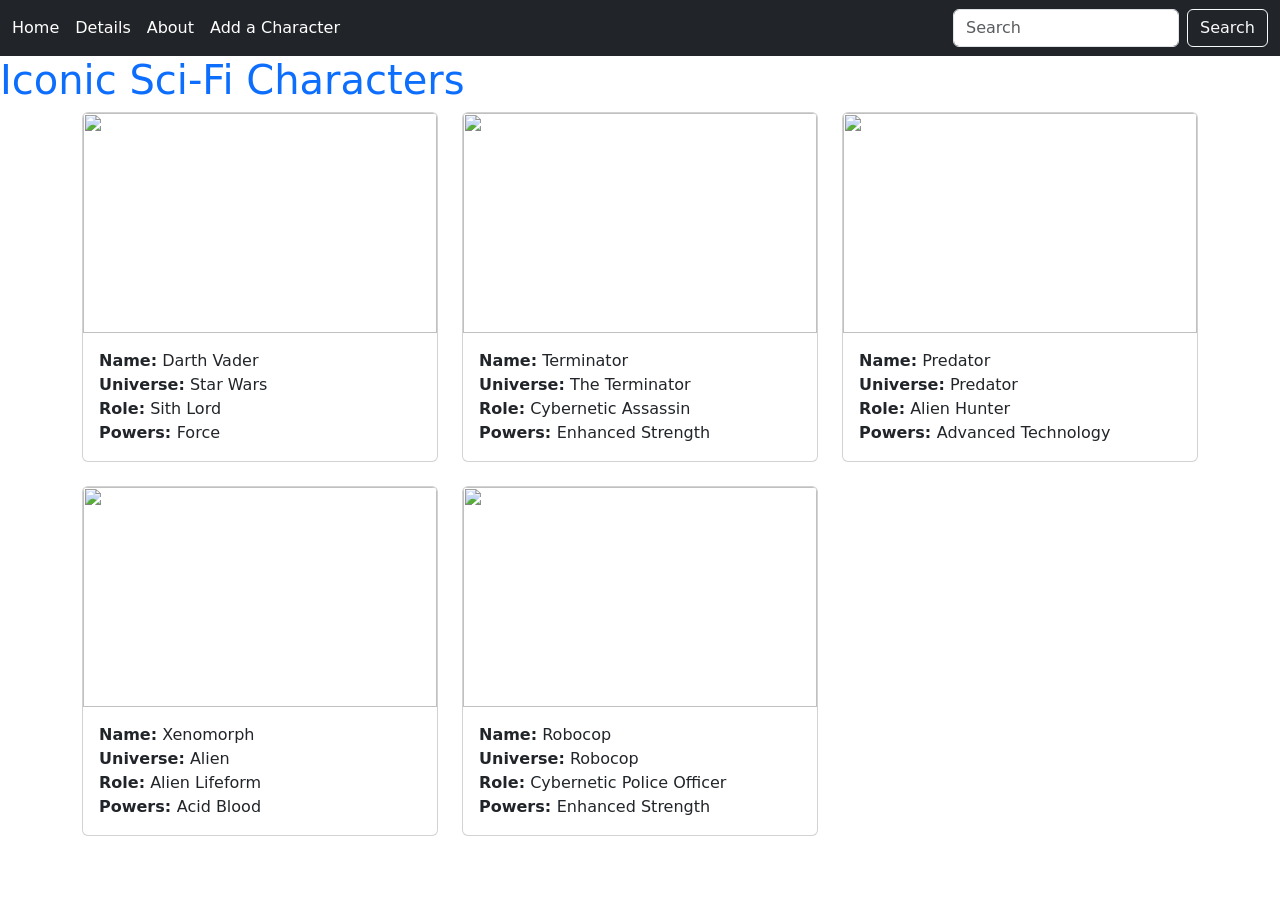
==== index.html @ 75f0d1d3 "Character Cards v1" ====
<!DOCTYPE html>
<html lang="en">
<head>
    <meta charset="UTF-8">
    <meta name="viewport" content="width=device-width, initial-scale=1.0">
    <title>Iconic Sci-Fi Characters</title>

    <link 
    href="https://cdn.jsdelivr.net/npm/bootstrap@5.3.3/dist/css/bootstrap.min.css" 
    rel="stylesheet">

</head>

<body>

<nav class="navbar navbar-dark bg-dark">
    <div class="container-fluid">

        <div class="navbar-nav d-flex flex-row gap-3">
            <a class="nav-link text-white" href="index.html">Home</a>
            <a class="nav-link text-white" href="details.html">Details</a>
            <a class="nav-link text-white" href="about.html">About</a>
            <a class="nav-link text-white" href="new-character-form.html">Add a Character</a>
        </div>

        <form class="d-flex ms-auto">
            <input class="form-control me-2" type="search" placeholder="Search" aria-label="Search">
            <button class="btn btn-outline-light" type="submit">Search</button>
        </form>

    </div>
</nav>

<h1 class="text-primary">Iconic Sci-Fi Characters</h1>

<div class ="container">
    <div class="row g-4">
        <div class="col-md-4">
<div class="card">
  <img src="https://www.hdwallpapers.in/thumbs/2020/darth_vader_lightsaber_sith_in_starry_sky_background_star_wars_4k_hd_darth_vader-t2.jpg" class="card-img-top" style="height: 220px; object-fit: cover;">
  <div class="card-body">
    <p class="card-text"> 
        <strong>Name:</strong> Darth Vader <br>
        <strong>Universe:</strong> Star Wars <br>
        <strong>Role:</strong> Sith Lord <br>
       <strong>Powers: </strong> Force <br> 
    </p>
  </div>
  </div>
</div>

<div class="col-md-4">
<div class="card">
  <img src="https://wallpaperaccess.com/full/2609173.jpg" class="card-img-top" style="height: 220px; object-fit: cover;">
  <div class="card-body">
    <p class="card-text"> 
        <strong>Name:</strong> Terminator <br>
        <strong>Universe:</strong> The Terminator <br>
        <strong>Role:</strong> Cybernetic Assassin <br>
       <strong>Powers: </strong> Enhanced Strength <br> 
    </p>
    </div>
  </div>
</div>

<div class="col-md-4">
<div class="card">
  <img src="https://i.pinimg.com/736x/3d/6a/09/3d6a09134e2cc086d7fb6abec32df6e6.jpg" class="card-img-top" style="height: 220px; object-fit: cover;">
  <div class="card-body">
    <p class="card-text"> 
        <strong>Name:</strong> Predator <br>
        <strong>Universe:</strong> Predator <br>
        <strong>Role:</strong> Alien Hunter <br>
       <strong>Powers: </strong> Advanced Technology <br> 
    </p>
    </div>
  </div>
</div> 

<div class="col-md-4">
<div class="card">
  <img src="https://static1.moviewebimages.com/wordpress/wp-content/uploads/2024/08/the-xenomorph-in-alien-covenant.jpg" class="card-img-top" style="height: 220px; object-fit: cover;">
  <div class="card-body">
    <p class="card-text"> 
        <strong>Name:</strong> Xenomorph <br>
        <strong>Universe:</strong> Alien <br>
        <strong>Role:</strong> Alien Lifeform <br>
       <strong>Powers: </strong> Acid Blood <br> 
    </p>
    </div>
  </div>
</div>


<div class="col-md-4">
<div class="card">
  <img src="https://images-wixmp-ed30a86b8c4ca887773594c2.wixmp.com/f/d91c4067-6c58-4ae3-8ac4-af45a0d5b5d8/dh1p3n3-c0950522-26bb-44ef-8ac3-bcf8129a20bb.png/v1/fill/w_894,h_894,q_70,strp/robocop_posing_by_adamgeezy_dh1p3n3-pre.jpg?token=eyJ0eXAiOiJKV1QiLCJhbGciOiJIUzI1NiJ9.[base64].6n4v2hehlcLbkl8WoMy4r7QM8vhW6xVAhrrJC40UWrA" class="card-img-top" style="height: 220px; object-fit: cover;">
  <div class="card-body">
    <p class="card-text"> 
        <strong>Name:</strong> Robocop <br>
        <strong>Universe:</strong> Robocop <br>
        <strong>Role:</strong> Cybernetic Police Officer <br>
       <strong>Powers: </strong> Enhanced Strength <br> 
    </p>
    </div>
  </div>
</div>



</body>

</html>
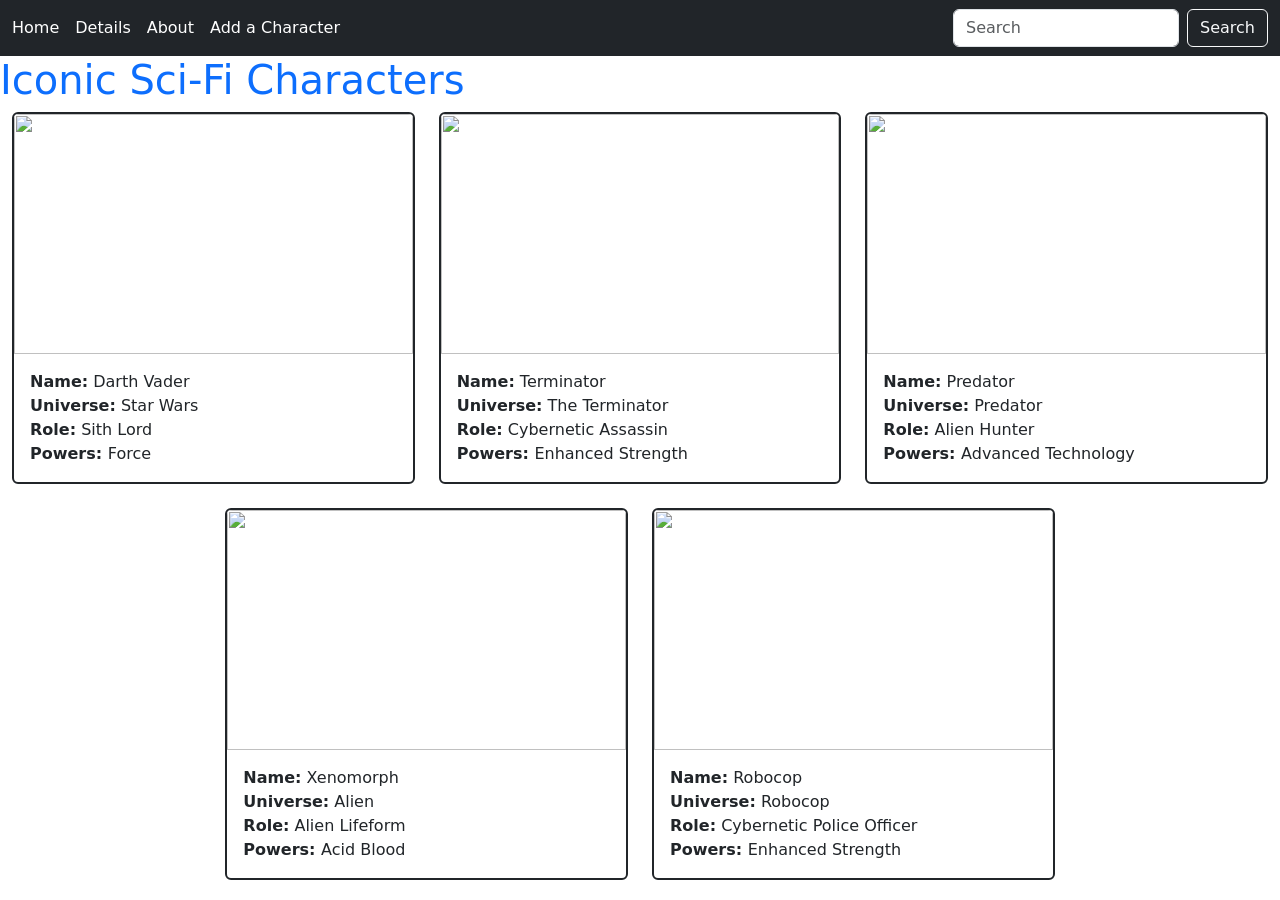
==== commit 61d8a969: "Home Page visual improvements" ====
--- a/index.html
+++ b/index.html
@@ -33,11 +33,11 @@
 
 <h1 class="text-primary">Iconic Sci-Fi Characters</h1>
 
-<div class ="container">
-    <div class="row g-4">
+<div class ="container-fluid">
+    <div class="row g-4 justify-content-center">
         <div class="col-md-4">
-<div class="card">
-  <img src="https://www.hdwallpapers.in/thumbs/2020/darth_vader_lightsaber_sith_in_starry_sky_background_star_wars_4k_hd_darth_vader-t2.jpg" class="card-img-top" style="height: 220px; object-fit: cover;">
+<div class="card border-dark border-2 h-100">
+  <img src="https://www.hdwallpapers.in/thumbs/2020/darth_vader_lightsaber_sith_in_starry_sky_background_star_wars_4k_hd_darth_vader-t2.jpg" class="card-img-top" style="height: 240px; object-fit: cover;">
   <div class="card-body">
     <p class="card-text"> 
         <strong>Name:</strong> Darth Vader <br>
@@ -50,8 +50,8 @@
 </div>
 
 <div class="col-md-4">
-<div class="card">
-  <img src="https://wallpaperaccess.com/full/2609173.jpg" class="card-img-top" style="height: 220px; object-fit: cover;">
+<div class="card border-dark border-2 h-100">
+  <img src="https://wallpaperaccess.com/full/2609173.jpg" class="card-img-top" style="height: 240px; object-fit: cover;">
   <div class="card-body">
     <p class="card-text"> 
         <strong>Name:</strong> Terminator <br>
@@ -64,8 +64,8 @@
 </div>
 
 <div class="col-md-4">
-<div class="card">
-  <img src="https://i.pinimg.com/736x/3d/6a/09/3d6a09134e2cc086d7fb6abec32df6e6.jpg" class="card-img-top" style="height: 220px; object-fit: cover;">
+<div class="card border-dark border-2 h-100">
+  <img src="https://i.pinimg.com/736x/3d/6a/09/3d6a09134e2cc086d7fb6abec32df6e6.jpg" class="card-img-top" style="height: 240px; object-fit: cover;">
   <div class="card-body">
     <p class="card-text"> 
         <strong>Name:</strong> Predator <br>
@@ -78,8 +78,8 @@
 </div> 
 
 <div class="col-md-4">
-<div class="card">
-  <img src="https://static1.moviewebimages.com/wordpress/wp-content/uploads/2024/08/the-xenomorph-in-alien-covenant.jpg" class="card-img-top" style="height: 220px; object-fit: cover;">
+<div class="card border-dark border-2 h-100">
+  <img src="https://static1.moviewebimages.com/wordpress/wp-content/uploads/2024/08/the-xenomorph-in-alien-covenant.jpg" class="card-img-top" style="height: 240px; object-fit: cover;">
   <div class="card-body">
     <p class="card-text"> 
         <strong>Name:</strong> Xenomorph <br>
@@ -93,8 +93,8 @@
 
 
 <div class="col-md-4">
-<div class="card">
-  <img src="https://images-wixmp-ed30a86b8c4ca887773594c2.wixmp.com/f/d91c4067-6c58-4ae3-8ac4-af45a0d5b5d8/dh1p3n3-c0950522-26bb-44ef-8ac3-bcf8129a20bb.png/v1/fill/w_894,h_894,q_70,strp/robocop_posing_by_adamgeezy_dh1p3n3-pre.jpg?token=eyJ0eXAiOiJKV1QiLCJhbGciOiJIUzI1NiJ9.[base64].6n4v2hehlcLbkl8WoMy4r7QM8vhW6xVAhrrJC40UWrA" class="card-img-top" style="height: 220px; object-fit: cover;">
+<div class="card border-dark border-2 h-100">
+  <img src="https://images-wixmp-ed30a86b8c4ca887773594c2.wixmp.com/f/d91c4067-6c58-4ae3-8ac4-af45a0d5b5d8/dh1p3n3-c0950522-26bb-44ef-8ac3-bcf8129a20bb.png/v1/fill/w_894,h_894,q_70,strp/robocop_posing_by_adamgeezy_dh1p3n3-pre.jpg?token=eyJ0eXAiOiJKV1QiLCJhbGciOiJIUzI1NiJ9.[base64].6n4v2hehlcLbkl8WoMy4r7QM8vhW6xVAhrrJC40UWrA" class="card-img-top" style="height: 240px; object-fit: cover;">
   <div class="card-body">
     <p class="card-text"> 
         <strong>Name:</strong> Robocop <br>
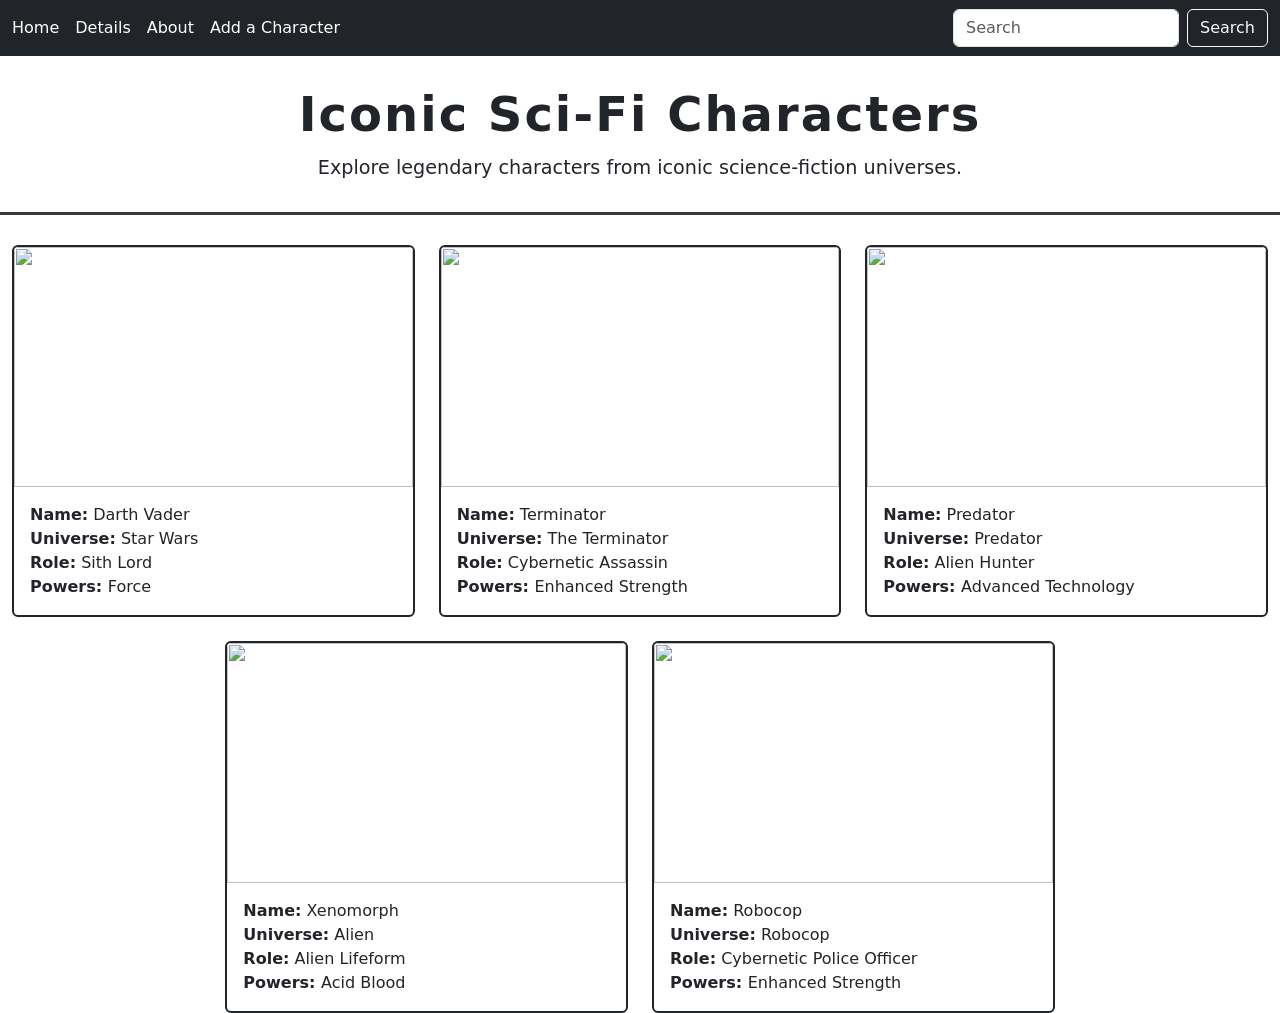
==== commit 48cc7cb4: "Set up css files. Visuals added to home page header" ====
--- a/index.html
+++ b/index.html
@@ -9,6 +9,8 @@
     href="https://cdn.jsdelivr.net/npm/bootstrap@5.3.3/dist/css/bootstrap.min.css" 
     rel="stylesheet">
 
+    <link rel="stylesheet" href="Visual.css">
+    
 </head>
 
 <body>
@@ -31,7 +33,10 @@
     </div>
 </nav>
 
-<h1 class="text-primary">Iconic Sci-Fi Characters</h1>
+<div class="page-header">
+    <h1>Iconic Sci-Fi Characters</h1>
+    <p>Explore legendary characters from iconic science-fiction universes.</p>
+</div>
 
 <div class ="container-fluid">
     <div class="row g-4 justify-content-center">
--- a/Visual.css
+++ b/Visual.css
@@ -0,0 +1,18 @@
+.page-header {
+    text-align: center;
+    padding: 30px 20px;
+    margin-bottom: 30px;
+    border-bottom: 3px solid #343a40;
+}
+
+.page-header h1 {
+    font-size: 3rem;
+    font-weight: bold;
+    letter-spacing: 2px;
+    margin-bottom: 10px;
+}
+
+.page-header p {
+    font-size: 1.2rem;
+    margin: 0;
+}
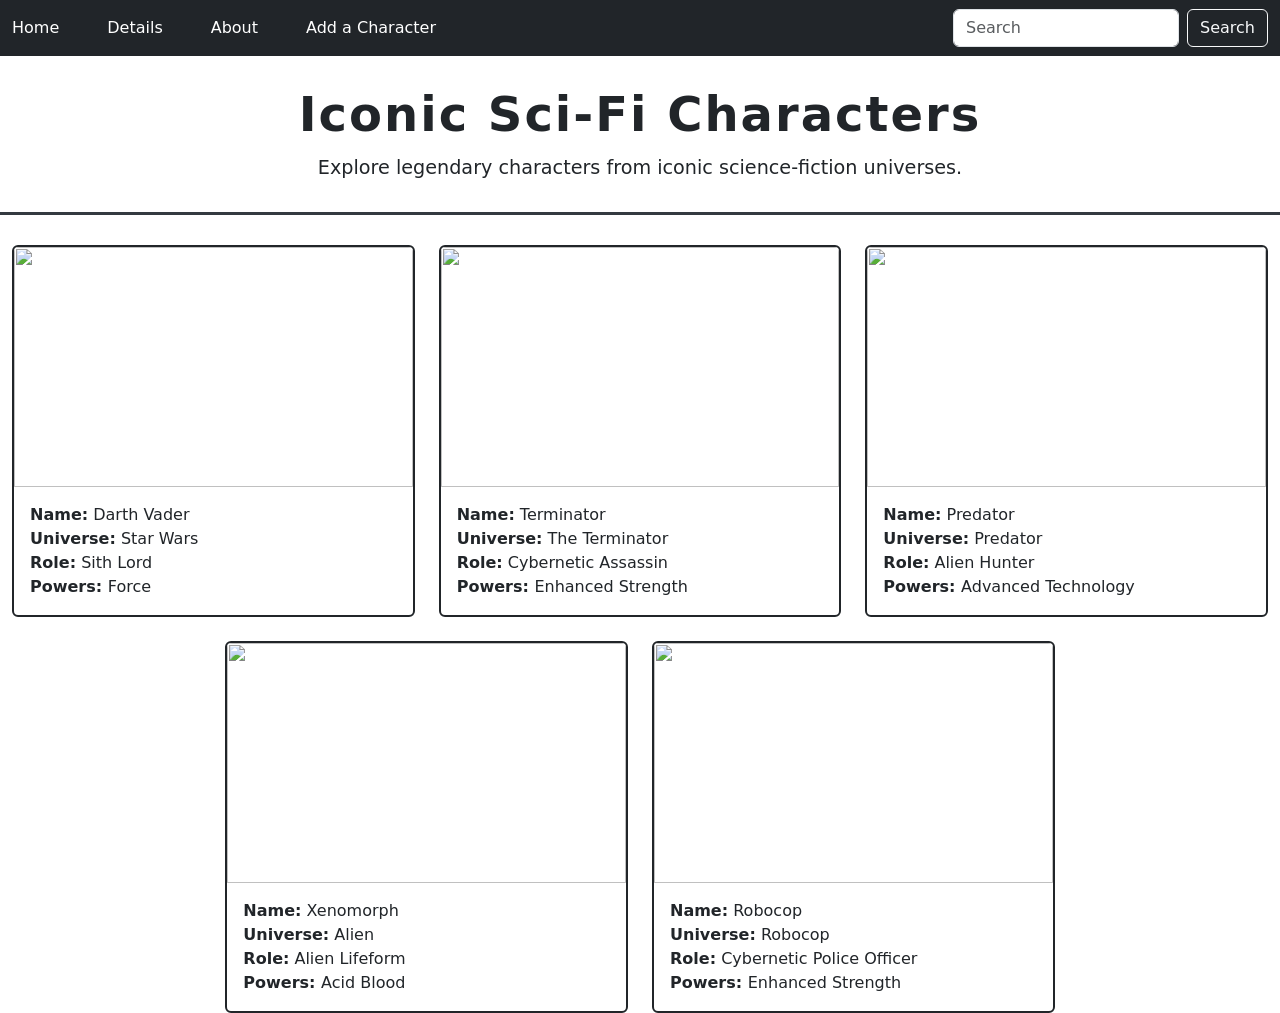
==== commit 3316ac62: "Added more space within nav bar" ====
--- a/index.html
+++ b/index.html
@@ -10,7 +10,7 @@
     rel="stylesheet">
 
     <link rel="stylesheet" href="Visual.css">
-    
+
 </head>
 
 <body>
@@ -18,7 +18,7 @@
 <nav class="navbar navbar-dark bg-dark">
     <div class="container-fluid">
 
-        <div class="navbar-nav d-flex flex-row gap-3">
+        <div class="navbar-nav d-flex flex-row gap-5">
             <a class="nav-link text-white" href="index.html">Home</a>
             <a class="nav-link text-white" href="details.html">Details</a>
             <a class="nav-link text-white" href="about.html">About</a>
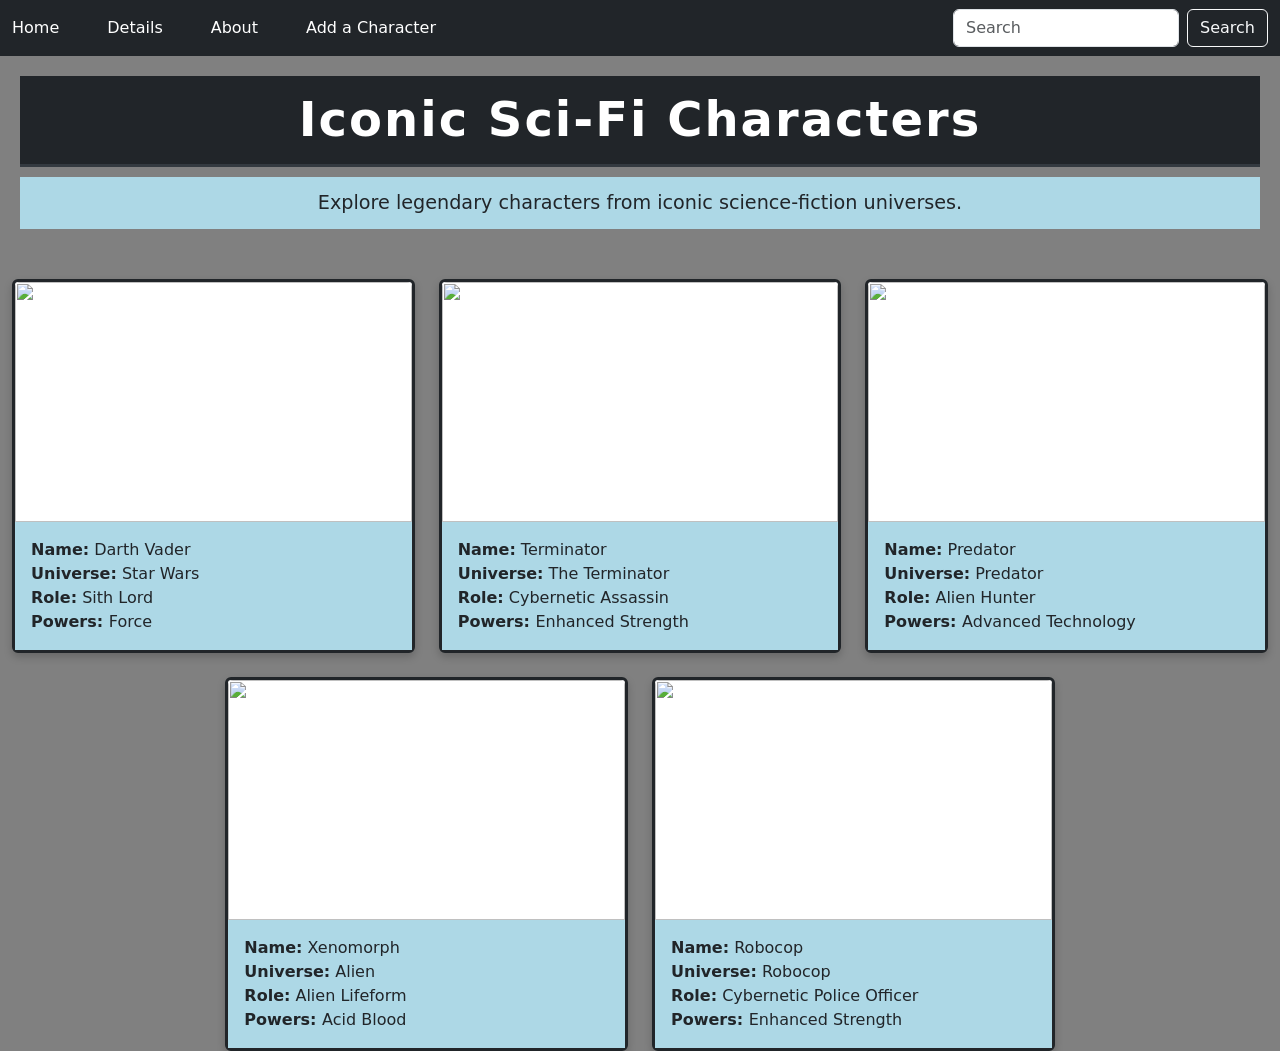
==== commit e0ea4160: "more visual changes to home. color added to card body, borders changed" ====
--- a/index.html
+++ b/index.html
@@ -41,7 +41,7 @@
 <div class ="container-fluid">
     <div class="row g-4 justify-content-center">
         <div class="col-md-4">
-<div class="card border-dark border-2 h-100">
+<div class="card h-100">
   <img src="https://www.hdwallpapers.in/thumbs/2020/darth_vader_lightsaber_sith_in_starry_sky_background_star_wars_4k_hd_darth_vader-t2.jpg" class="card-img-top" style="height: 240px; object-fit: cover;">
   <div class="card-body">
     <p class="card-text"> 
@@ -55,7 +55,7 @@
 </div>
 
 <div class="col-md-4">
-<div class="card border-dark border-2 h-100">
+<div class="card h-100">
   <img src="https://wallpaperaccess.com/full/2609173.jpg" class="card-img-top" style="height: 240px; object-fit: cover;">
   <div class="card-body">
     <p class="card-text"> 
@@ -69,7 +69,7 @@
 </div>
 
 <div class="col-md-4">
-<div class="card border-dark border-2 h-100">
+<div class="card h-100">
   <img src="https://i.pinimg.com/736x/3d/6a/09/3d6a09134e2cc086d7fb6abec32df6e6.jpg" class="card-img-top" style="height: 240px; object-fit: cover;">
   <div class="card-body">
     <p class="card-text"> 
@@ -83,7 +83,7 @@
 </div> 
 
 <div class="col-md-4">
-<div class="card border-dark border-2 h-100">
+<div class="card h-100">
   <img src="https://static1.moviewebimages.com/wordpress/wp-content/uploads/2024/08/the-xenomorph-in-alien-covenant.jpg" class="card-img-top" style="height: 240px; object-fit: cover;">
   <div class="card-body">
     <p class="card-text"> 
@@ -98,7 +98,7 @@
 
 
 <div class="col-md-4">
-<div class="card border-dark border-2 h-100">
+<div class="card h-100">
   <img src="https://images-wixmp-ed30a86b8c4ca887773594c2.wixmp.com/f/d91c4067-6c58-4ae3-8ac4-af45a0d5b5d8/dh1p3n3-c0950522-26bb-44ef-8ac3-bcf8129a20bb.png/v1/fill/w_894,h_894,q_70,strp/robocop_posing_by_adamgeezy_dh1p3n3-pre.jpg?token=eyJ0eXAiOiJKV1QiLCJhbGciOiJIUzI1NiJ9.[base64].6n4v2hehlcLbkl8WoMy4r7QM8vhW6xVAhrrJC40UWrA" class="card-img-top" style="height: 240px; object-fit: cover;">
   <div class="card-body">
     <p class="card-text"> 
--- a/Visual.css
+++ b/Visual.css
@@ -1,18 +1,40 @@
+
+
+
+
 .page-header {
     text-align: center;
-    padding: 30px 20px;
+    padding: 20px 20px;
     margin-bottom: 30px;
-    border-bottom: 3px solid #343a40;
 }
 
 .page-header h1 {
     font-size: 3rem;
     font-weight: bold;
     letter-spacing: 2px;
+    background-color: #212529;
+    color: white;
+    padding: 15px;
     margin-bottom: 10px;
+    border-bottom: 3px solid #343a40;
 }
 
 .page-header p {
     font-size: 1.2rem;
     margin: 0;
+    padding: 12px;
+    background-color: lightblue;
+}
+
+body {
+    background-color: grey;
+}
+
+.card {
+    box-shadow: 0 4px 8px rgba(0, 0, 0, 0.2);
+    border: 3px solid #212529;
+}
+
+.card-body {
+    background-color: lightblue;
 }
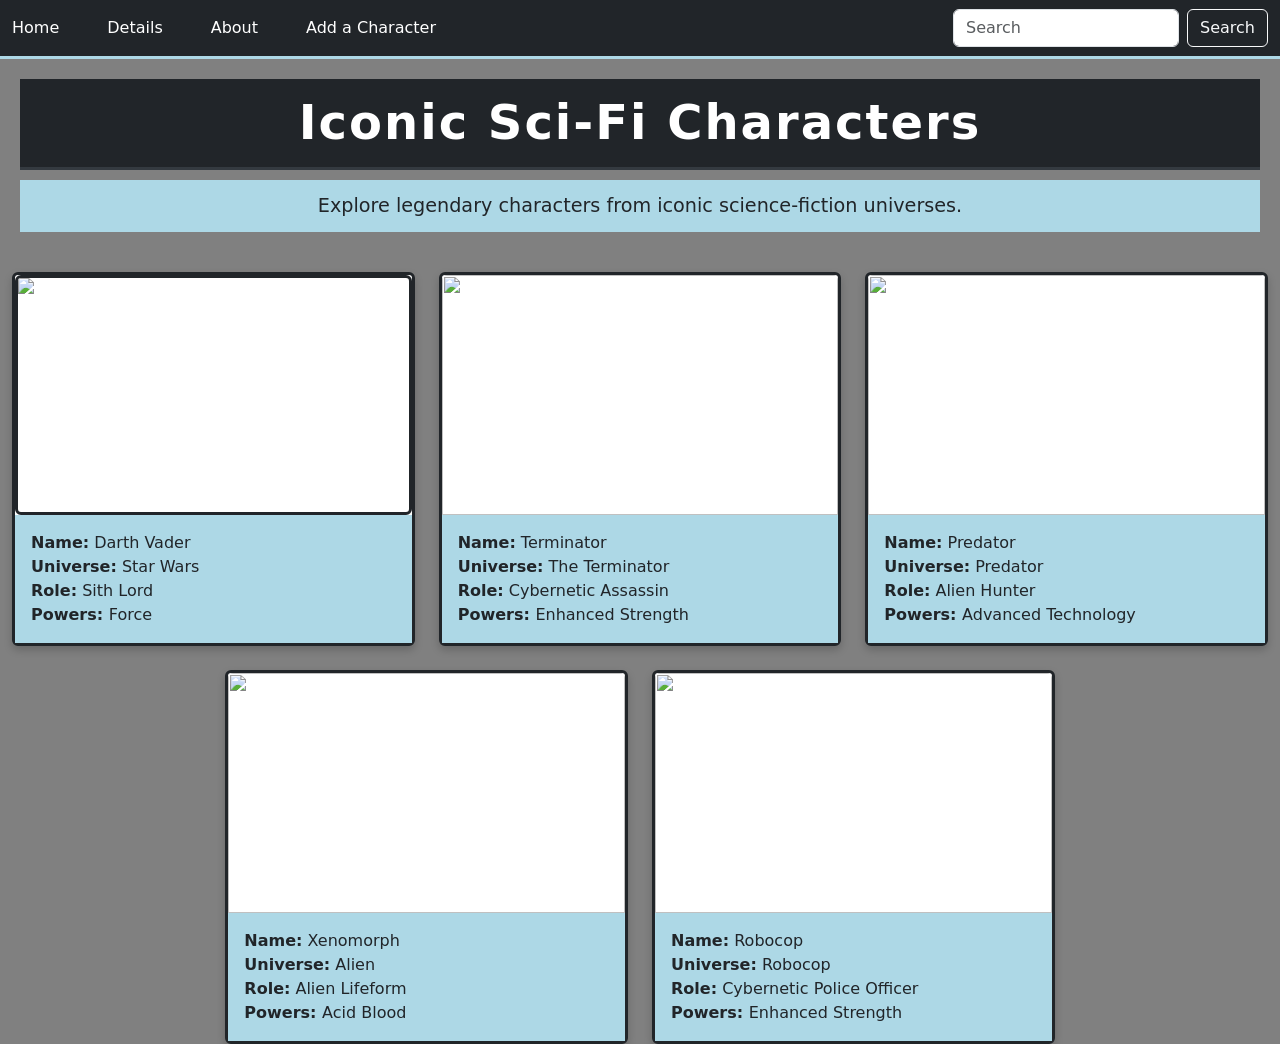
==== commit 912cd5a4: "Changed picture that wasnt loading on live site" ====
--- a/index.html
+++ b/index.html
@@ -42,7 +42,7 @@
     <div class="row g-4 justify-content-center">
         <div class="col-md-4">
 <div class="card h-100">
-  <img src="https://www.hdwallpapers.in/thumbs/2020/darth_vader_lightsaber_sith_in_starry_sky_background_star_wars_4k_hd_darth_vader-t2.jpg" class="card-img-top" style="height: 240px; object-fit: cover;">
+  <img src="https://wallpapercat.com/w/full/1/6/e/279814-3840x2160-desktop-4k-darth-vader-wallpaper-image.jpg" class="img-fluid rounded character-image" class="card-img-top" style="height: 240px; object-fit: cover;">
   <div class="card-body">
     <p class="card-text"> 
         <strong>Name:</strong> Darth Vader <br>
--- a/Visual.css
+++ b/Visual.css
@@ -5,7 +5,7 @@
 .page-header {
     text-align: center;
     padding: 20px 20px;
-    margin-bottom: 30px;
+    margin-bottom: 20px;
 }
 
 .page-header h1 {
@@ -37,4 +37,26 @@
 
 .card-body {
     background-color: lightblue;
+}
+
+.character-image {
+    border: 3px solid #212529
+}
+
+.character-info {
+    background-color: lightblue;
+}
+.navbar {
+    border-bottom: 3px solid lightblue;
+}
+
+.about-body {
+    background-color: lightblue;
+}
+
+.form-subtitle {
+    background-color: lightblue;
+    text-align: center;
+    padding: 12px;
+    margin-bottom: 30px;
 }
